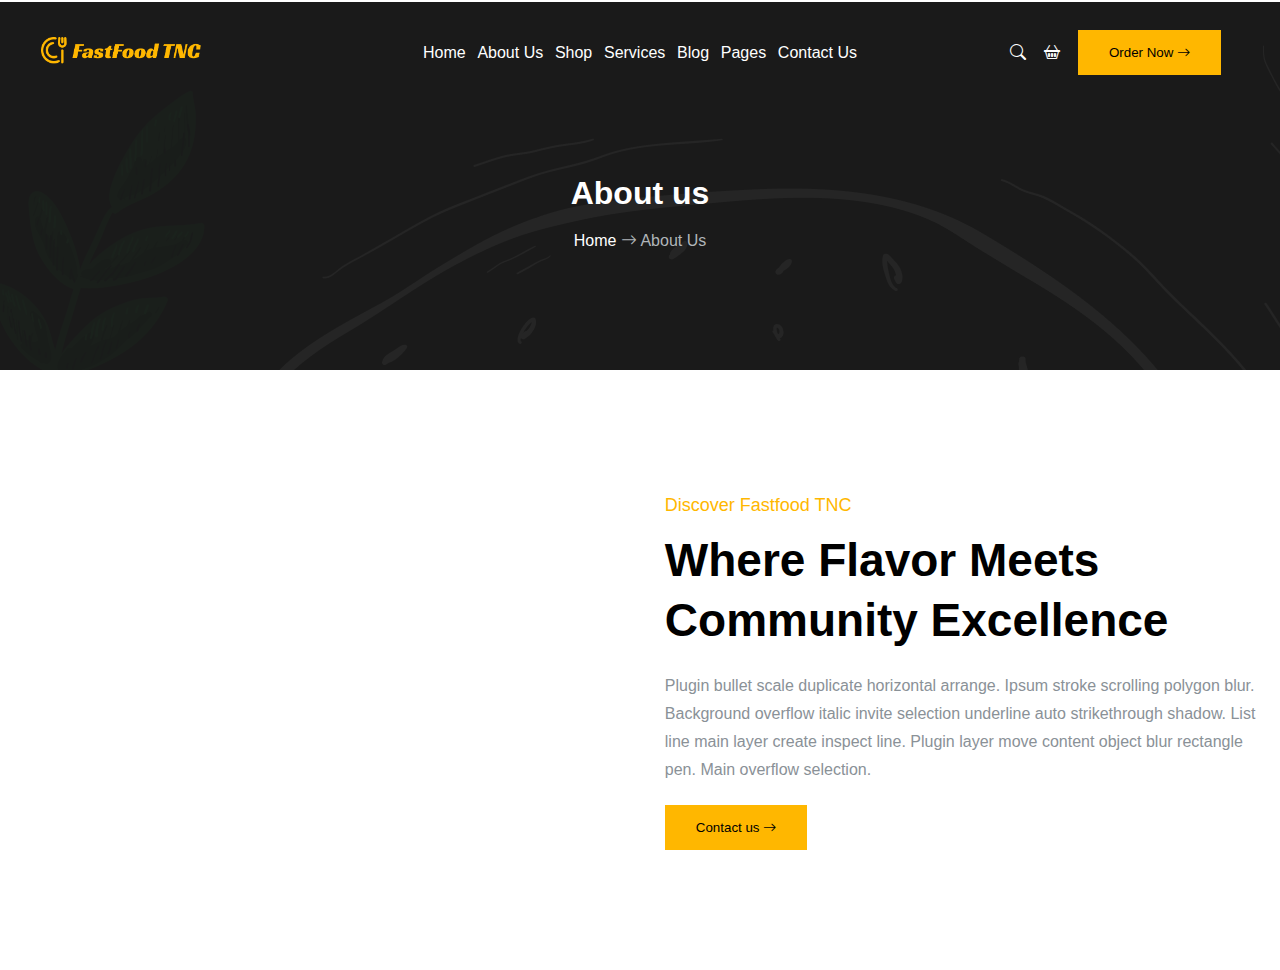
==== about.html @ 6758134d "popular section updated" ====
<!DOCTYPE html>
<html lang="en">
<head>
    <meta charset="UTF-8">
    <meta name="viewport" content="width=device-width, initial-scale=1.0">
    <title>About</title>
    <link rel="stylesheet" href="./css/about.css">
    <link rel="stylesheet" href="https://cdn.jsdelivr.net/npm/bootstrap-icons@1.11.3/font/bootstrap-icons.min.css">
</head>
<body>
    <header>
        <nav class="row header-row1">
            <div class="col header-row1-col1">
                <img src="./images/logo.png" alt="logo" class="logo">
            </div>
            <div class="col header-row1-col2">
                <ul class="font-white">
                    <li>Home</li>
                    <li>About Us</li>
                    <li>Shop</li>
                    <li>Services</li>
                    <li>Blog</li>
                    <li>Pages</li>
                    <li>Contact Us</li>
                </ul>
            </div>
            <div class="col header-row1-col3">
                <i class="bi bi-search font-white"></i>
                <i class="bi bi-basket2 font-white"></i>
                <button class="yellow-btn">Order Now <i class="bi bi-arrow-right"></i></button>
            </div>
        </nav>
        <div class="row header-row2">
            <h1 class="font-white">About us</h1>
            <p class="font-grey">
                <a class="font-white" href="./index.html">Home </a>
                <i class="bi bi-arrow-right"></i>
                About Us
            </p>
        </div>
    </header>
    <section class="contact-us">
        <div class="row contact-row">
            <div class="col contact-row-col1"></div>
            <div class="col contact-row-col2">
                <h4 class="font-yellow">Discover Fastfood TNC</h4>
                <h2 class="">Where Flavor Meets Community Excellence</h2>
                <p class="font-dark-grey">Plugin bullet scale duplicate horizontal arrange. Ipsum stroke scrolling polygon blur. Background overflow italic invite selection underline auto strikethrough shadow. List line main layer create inspect line. Plugin layer move content object blur rectangle pen. Main overflow selection.</p>
                <button class="yellow-btn">Contact us <i class="bi bi-arrow-right"></i></button>
            </div>
        </div>
    </section>
    <section class="video"></section>
    <section class="commitments"></section>
    <section class="details"></section>
    <section class="chef"></section>
    <section class="faq"></section>
    <section class="testimonials"></section>
    <footer class="footer"></footer>
</body>
</html>
---- css/about.css ----
*{
    margin: 0;
    padding: 0;
    box-sizing: border-box;
}
body{
    width: 100vw;
    font-family: "Jost", sans-serif;
    font-optical-sizing: auto;
    font-style: normal;
    overflow-x: hidden;
}
.row{
    width: 100%;
    display: flex;
}
.font-white{
    color: white;
}
.font-yellow{
    color: #ffb700;
}
.font-grey{
    color: #b0b5b9;
}
.font-dark-grey{
    color: #8a9197;
}
.yellow-btn{
    background-color: #ffb700;
    color: black;
    font-family: "Jost", sans-serif;
    font-optical-sizing: auto;
    font-style: normal;
    font-weight: 500;
    padding: 14px 30px;
    border: 1px solid #ffb700;
}
.yellow-btn:hover{
    background-color: transparent;
    color: #ffb700;
}
header{
    background-image: url('../images/about_bg.png');
}
.header-row1{
    justify-content: space-around;
    align-items: center;
    max-width: 1400px;
    margin-left: auto;
    margin-right: auto;
    padding-left: 20px;
    padding-right: 20px;
    font-weight: 400;
    padding-top: 30px;
}
.header-row1-col1{
    width: 20%;
 
}
.header-row1-col2{
    width: 50%;
    display: flex;
    align-items: center;
    justify-content: center;
}
.header-row1-col3{
    width: 20%;
    display: flex;
    justify-content: space-evenly;
    align-items: center;
}
.header-row1-col1 img{
    width: 100%;
    max-width: 160px;
}
.header-row1-col2 ul{
    width: 70%;
    display: flex;
    list-style: none;
    justify-content: space-between;
    align-items: center;
}
.header-row2{
    justify-content: center;
    align-items: center;
    flex-direction: column;
    padding-top: 100px;
    padding-bottom: 100px;
}
.header-row2 a{
    text-decoration: none;
}
.header-row2 p{
    font-size: 16px;
    padding-top: 20px;
    padding-bottom: 20px;
}



/* Contact us Section */

.contact-us{
    width: 100%;
    margin-top: 120px;
    margin-bottom: 120px;
}
.contact-row{
    width: 100%;
    max-width: 1400px;
    margin-left: auto;
    margin-right: auto;
    padding-left: 20px;
    padding-right: 20px;
    font-weight: 400;
    justify-content: space-between;
    align-items: center;
}
.contact-row-col1{
    width: 48%;
    position: relative;
}
.contact-row-col2{
    width: 48%;
}
.contact-row-col2 h4{
    font-size: 18px;
    font-weight: 500;
    line-height: 30px;
}
.contact-row-col2 h2{
    max-width: 900px;
    margin-top: 10px;
    margin-bottom: 20px;
    font-size: 46px;
    font-weight: 600;
    line-height: 60px;
}
.contact-row-col2 p{
    margin-top: 22px;
    margin-bottom: 21px;
    font-size: 16px;
    line-height: 28px;
}
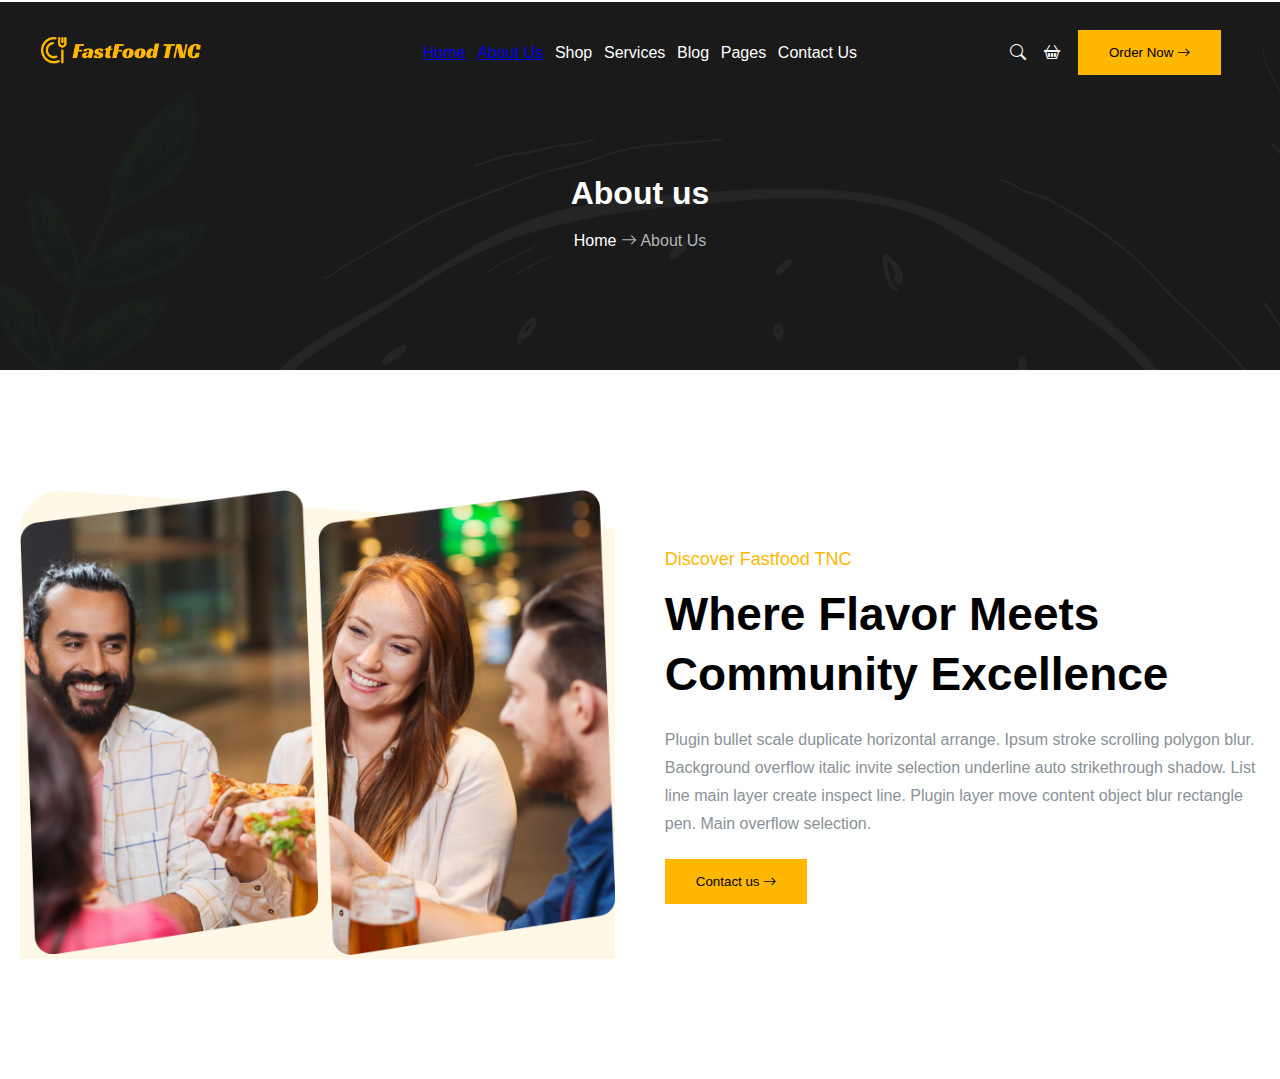
==== commit 72d7ed2e: "about page updated" ====
--- a/about.html
+++ b/about.html
@@ -15,8 +15,8 @@
             </div>
             <div class="col header-row1-col2">
                 <ul class="font-white">
-                    <li>Home</li>
-                    <li>About Us</li>
+                    <li><a href="./index.html">Home</a></li>
+                    <li><a href="./about.html">About Us</a></li>
                     <li>Shop</li>
                     <li>Services</li>
                     <li>Blog</li>
@@ -41,7 +41,14 @@
     </header>
     <section class="contact-us">
         <div class="row contact-row">
-            <div class="col contact-row-col1"></div>
+            <div class="col contact-row-col1">
+                <div class="contact-row-col1-image">
+                    <img src="./images/about_ad_Rectangle 50.png" alt="">
+                </div>
+                <div class="contact-row-col1-image">
+                    <img src="./images/about_c_Rectangle 51.png" alt="">
+                </div>
+            </div>
             <div class="col contact-row-col2">
                 <h4 class="font-yellow">Discover Fastfood TNC</h4>
                 <h2 class="">Where Flavor Meets Community Excellence</h2>
--- a/css/about.css
+++ b/css/about.css
@@ -120,6 +120,14 @@
 .contact-row-col1{
     width: 48%;
     position: relative;
+    background-image: url('../images/about_Rectangle\ 52.png');
+    display: flex;
+}
+.contact-row-col1-image{
+    width: 50%;
+}
+.contact-row-col1-image img{
+    width: 100%;
 }
 .contact-row-col2{
     width: 48%;
